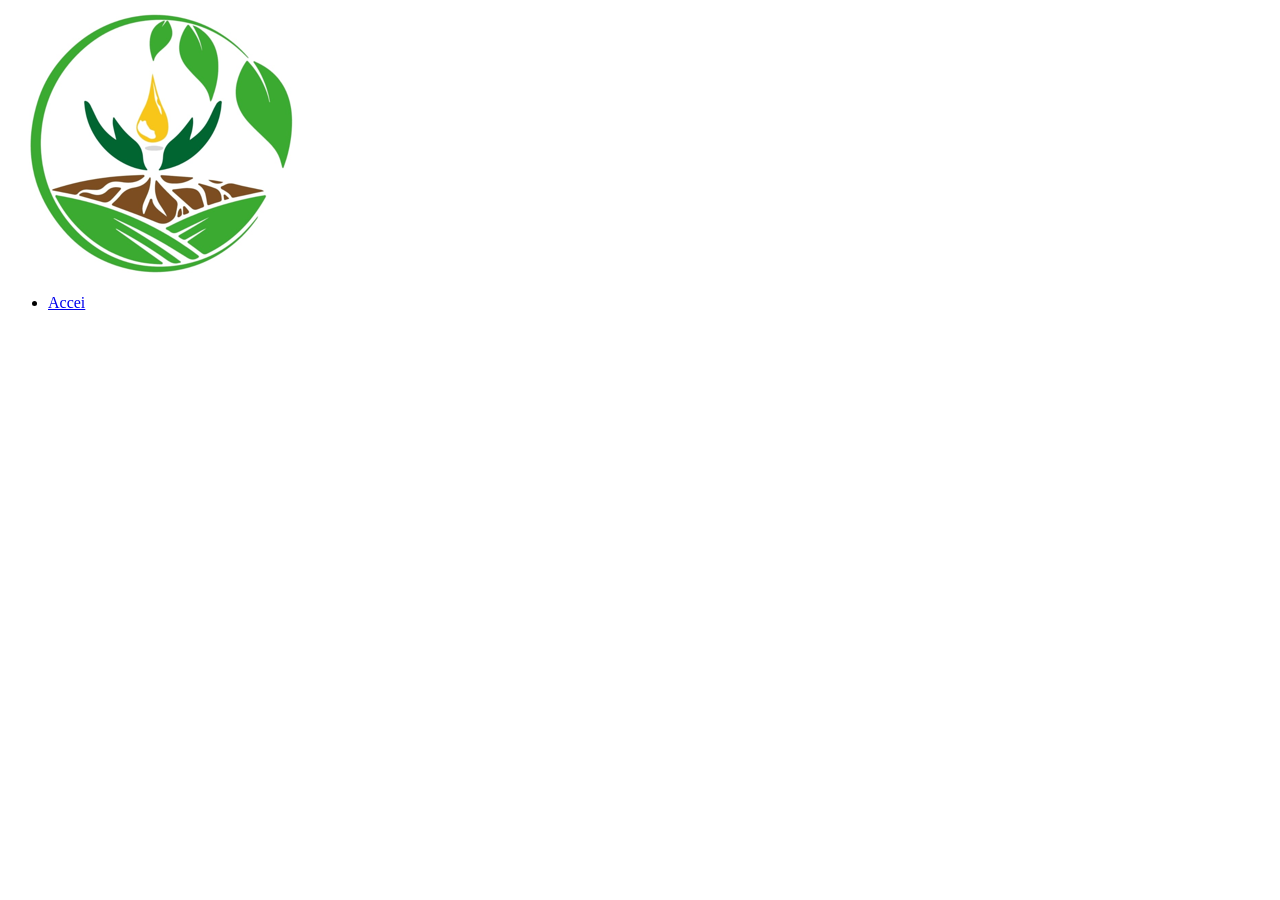
==== Agricole/index.html @ 17e590ea "feat: add logo" ====
<!DOCTYPE html>
<html lang="en">
<head>
    <meta charset="UTF-8">
    <meta name="viewport" content="width=device-width, initial-scale=1.0">
    <title>Document</title>
</head>
<body>
    <header>
        <img src="logo.png" alt="">
        <nav>
            <ul>
                <li><a href="#Acceil">Accei</a></li>
            </ul>
        </nav>
    </header>
</body>
</html>
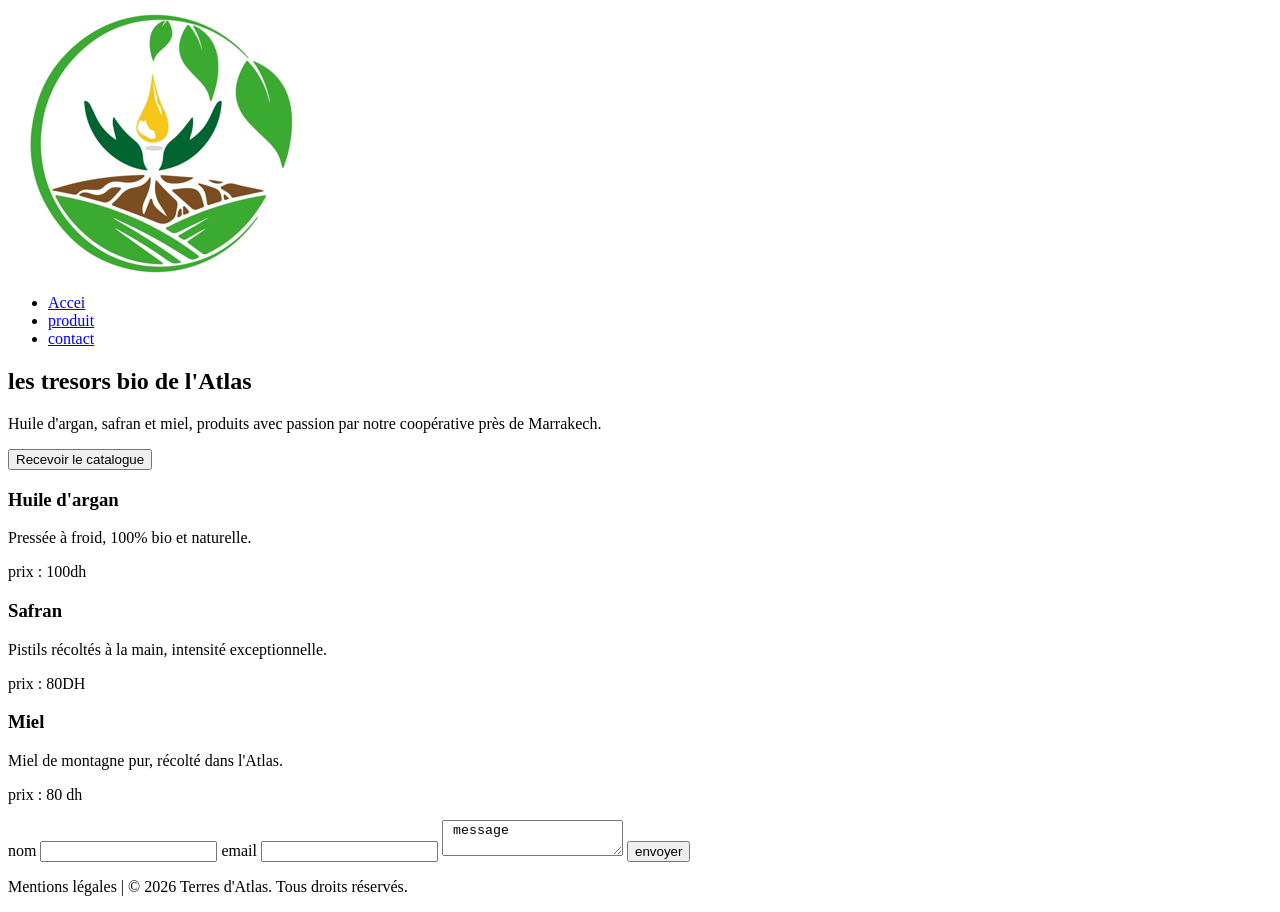
==== commit 8f14cd9a: "feat:add page html" ====
--- a/Agricole/index.html
+++ b/Agricole/index.html
@@ -11,8 +11,47 @@
         <nav>
             <ul>
                 <li><a href="#Acceil">Accei</a></li>
+                <li><a href="#produit">produit</a></li>
+                <li><a href="#contact">contact</a></li>
             </ul>
         </nav>
     </header>
+    <main>
+        <section class="hero">
+          <h1>les tresors bio de l'Atlas</h1>
+          <p>Huile d'argan, safran et miel, produits avec passion par notre coopérative près de Marrakech.</p>
+          <button href="#contact" class="btn">Recevoir le catalogue</button>
+        </section>
+        <section class="produit">
+            <article class="carte">
+                <h1>Huile d'argan</h1>
+                <p>Pressée à froid, 100% bio et naturelle.</p>
+                <p>prix : 100dh</p>
+            </article>
+            <article class="carte">
+                 <h1>Safran</h1>
+                 <p>Pistils récoltés à la main, intensité exceptionnelle.</p>
+                 <p>prix : 80DH</p>
+            </article>
+            <article>
+                <h1>Miel</h1>
+                <p>Miel de montagne pur, récolté dans l'Atlas.</p>
+                <p >prix : 80 dh</p>
+            </article>
+        </section>
+        <section class="contact">
+           <form action="">
+             <label for="nom">nom</label>
+             <input type="text" required>
+             <label for="email">email</label>
+             <input type="email" required>
+             <textarea name="massage" id="message"> message</textarea>
+            <button type="submit" class="btn">envoyer</button>
+           </form>
+        </section>
+    </main>
+    <footer>
+     <p>Mentions légales | &copy; 2026 Terres d'Atlas. Tous droits réservés.</p>
+    </footer>
 </body>
 </html>
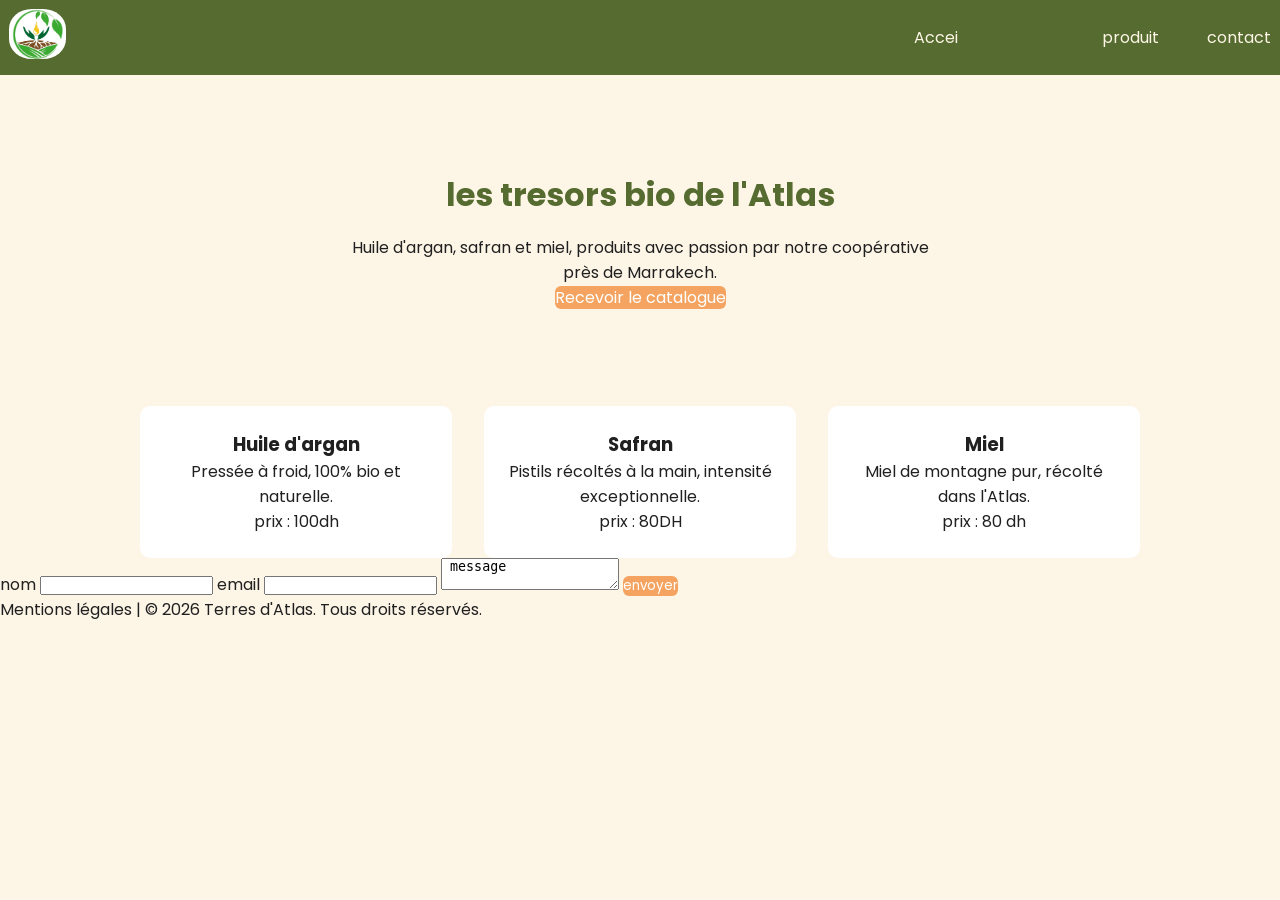
==== commit f3629695: "feat:add design css header and cart and grille" ====
--- a/Agricole/index.html
+++ b/Agricole/index.html
@@ -1,57 +1,75 @@
-<!DOCTYPE html>
+<!doctype html>
 <html lang="en">
-<head>
-    <meta charset="UTF-8">
-    <meta name="viewport" content="width=device-width, initial-scale=1.0">
-    <title>Document</title>
-</head>
-<body>
+  <head>
+    <meta charset="UTF-8" />
+    <meta name="viewport" content="width=device-width, initial-scale=1.0" />
+    <link rel="preconnect" href="https://fonts.googleapis.com" />
+    <link rel="preconnect" href="https://fonts.gstatic.com" />
+    <link
+      href="https://fonts.googleapis.com/css2?family=Poppins:wght@400;600&display=swap"
+      rel="stylesheet"
+    />
+
+    <link rel="stylesheet" href="style.css" />
+
+    <title>Agricole marrekech</title>
+  </head>
+  <body>
     <header>
-        <img src="logo.png" alt="">
-        <nav>
-            <ul>
-                <li><a href="#Acceil">Accei</a></li>
-                <li><a href="#produit">produit</a></li>
-                <li><a href="#contact">contact</a></li>
-            </ul>
-        </nav>
+      <a href="#accueil" class="logo">
+        <img src="logo.png" alt="Logo Terres d'Atlas" />
+      </a>
+      <nav>
+        <ul>
+          <li><a href="#Acceil" class="hero">Accei</a></li>
+          <li><a href="#produit" class="produits">produit</a></li>
+          <li><a href="#contact" class="contact">contact</a></li>
+        </ul>
+      </nav>
     </header>
     <main>
-        <section class="hero">
-          <h1>les tresors bio de l'Atlas</h1>
-          <p>Huile d'argan, safran et miel, produits avec passion par notre coopérative près de Marrakech.</p>
-          <button href="#contact" class="btn">Recevoir le catalogue</button>
-        </section>
-        <section class="produit">
-            <article class="carte">
-                <h1>Huile d'argan</h1>
-                <p>Pressée à froid, 100% bio et naturelle.</p>
-                <p>prix : 100dh</p>
-            </article>
-            <article class="carte">
-                 <h1>Safran</h1>
-                 <p>Pistils récoltés à la main, intensité exceptionnelle.</p>
-                 <p>prix : 80DH</p>
-            </article>
-            <article>
-                <h1>Miel</h1>
-                <p>Miel de montagne pur, récolté dans l'Atlas.</p>
-                <p >prix : 80 dh</p>
-            </article>
-        </section>
-        <section class="contact">
-           <form action="">
-             <label for="nom">nom</label>
-             <input type="text" required>
-             <label for="email">email</label>
-             <input type="email" required>
-             <textarea name="massage" id="message"> message</textarea>
-            <button type="submit" class="btn">envoyer</button>
-           </form>
-        </section>
+      <section class="hero">
+        <h1>les tresors bio de l'Atlas</h1>
+        <p>
+          Huile d'argan, safran et miel, produits avec passion par notre
+          coopérative près de Marrakech.
+        </p>
+        <a href="#contact" class="btn">Recevoir le catalogue</a>
+      </section>
+      <section class="produit">
+        <div class="grille">
+        <article class="carte">
+          <h1>Huile d'argan</h1>
+          <p>Pressée à froid, 100% bio et naturelle.</p>
+          <p>prix : 100dh</p>
+        </article>
+        <article class="carte">
+          <h1>Safran</h1>
+          <p>Pistils récoltés à la main, intensité exceptionnelle.</p>
+          <p>prix : 80DH</p>
+        </article>
+        <article class="carte">
+          <h1>Miel</h1>
+          <p>Miel de montagne pur, récolté dans l'Atlas.</p>
+          <p>prix : 80 dh</p>
+        </article>
+        </div>
+      </section>
+      <section class="contact">
+        <form action="">
+          <label for="nom">nom</label>
+          <input type="text" id="nom" required />
+          <label for="email">email</label>
+          <input type="email" id="email" required />
+          <textarea name="massage" id="message"> message</textarea>
+          <button type="submit" class="btn">envoyer</button>
+        </form>
+      </section>
     </main>
     <footer>
-     <p>Mentions légales | &copy; 2026 Terres d'Atlas. Tous droits réservés.</p>
+      <p>
+        Mentions légales | &copy; 2026 Terres d'Atlas. Tous droits réservés.
+      </p>
     </footer>
-</body>
-</html>+  </body>
+</html>
--- a/Agricole/style.css
+++ b/Agricole/style.css
@@ -0,0 +1,114 @@
+:root{
+    --olive: #556B2F;
+    --Sable: #F4A460;
+    --font : #FDF5E6;
+}
+*{
+    margin:0;
+    padding:0;
+}
+body{
+    font-family: 'Poppins', sans-serif;
+    background-color: var(--font);
+    color: rgb(32, 32, 32) ;
+
+}
+a{
+    text-decoration: none;
+
+}
+
+header{
+    display: flex;
+    justify-content: space-between;
+    align-items: center;
+    padding: 9px;
+    background-color: var(--olive);
+}
+.logo img{
+    height: 50px;
+    border-radius: 40%;
+}
+nav ul{
+    display: flex;
+    gap: 1rem;
+    list-style: none;
+}
+nav a{
+    color: var(--font);
+}
+
+nav a:hover{
+    color: var(--Sable);
+}
+
+h2{
+    color:var(--olive);
+    text-align: center;
+    margin-bottom: 2rem;
+}
+
+.btn{
+    background-color: var(--Sable);
+    color:#fff;
+    border: none;
+    border-radius: 6px;
+    font-family: inherit;
+
+}
+.btn:hover{
+ opacity:0.9; /*chafaf */
+}
+
+.hero{
+    text-align: center;
+    padding: 6rem;
+}
+.hero h1{
+    color: var(--olive);
+    font-size: 2rem;
+    margin-bottom: 1rem;
+}
+
+.hero p{
+    max-width: 600px;
+    margin: auto
+}
+
+
+.produits {
+  padding: 4rem 2rem;
+}
+
+.grille {
+  display: grid;
+  grid-template-columns: repeat(3, 1fr);
+  gap: 2rem;
+  max-width: 1000px;
+  margin: 0 auto;
+}
+
+.carte {
+  background-color: #fff;
+  padding: 1.5rem;
+  border-radius: 10px;
+  text-align: center;
+  transition: box-shadow 0.3s;
+}
+
+.carte:hover {
+  box-shadow: 0 8px 20px rgba(0, 0, 0, 0.15);
+}
+
+.carte h3 {
+  color: var(--olive);
+  margin-bottom: 0.5rem;
+}
+
+.prix {
+  margin-top: 1rem;
+  font-weight: 600;
+  color: var(--sable);
+}
+
+/* ===== Contact ===== */
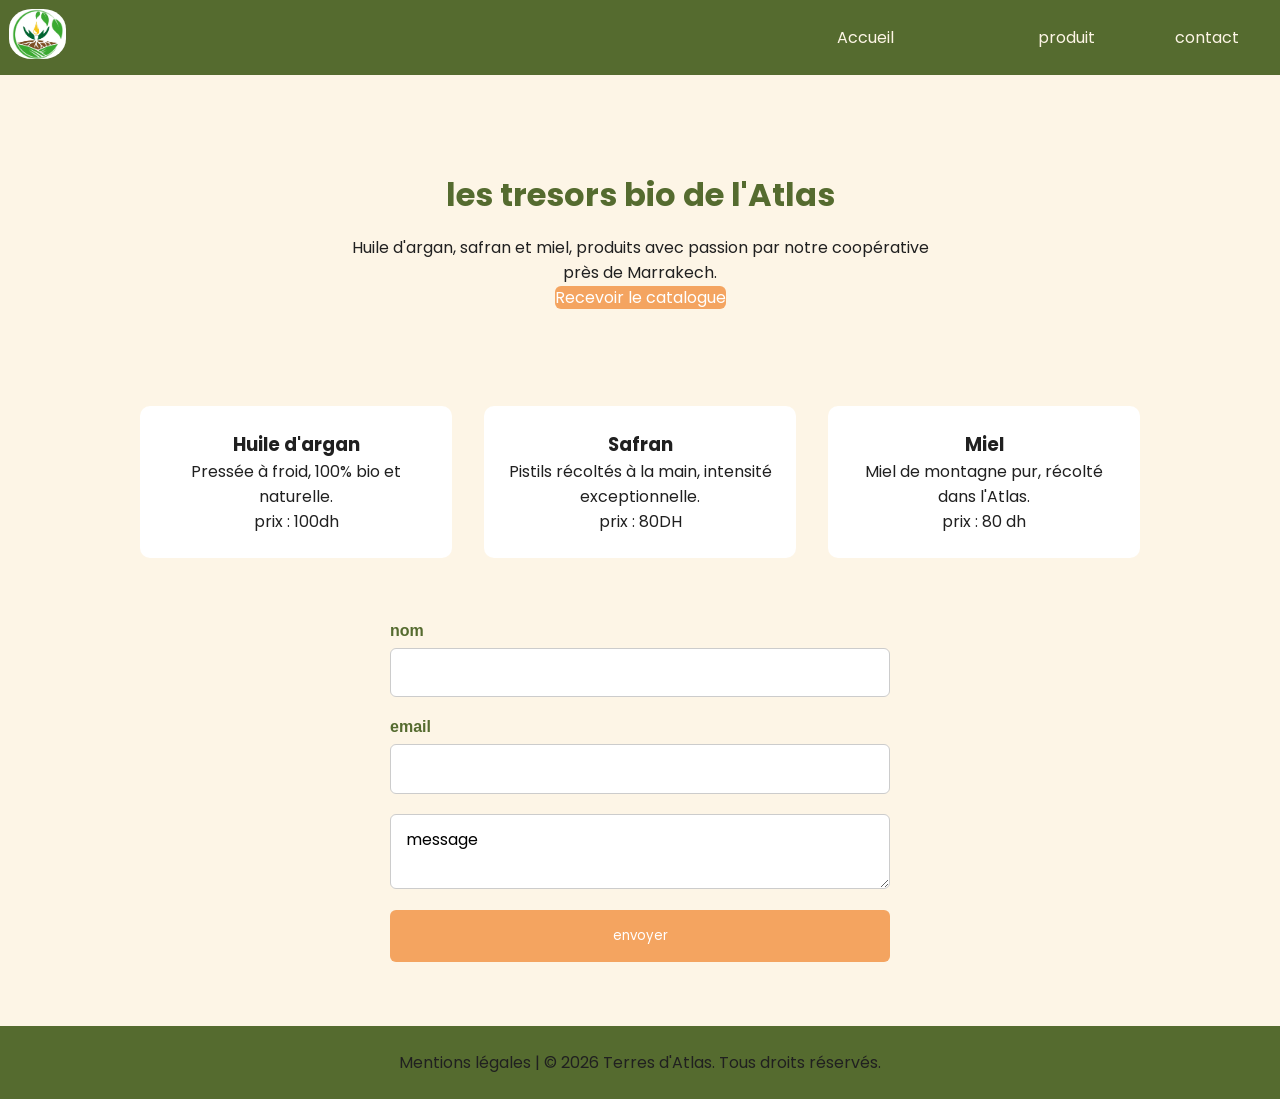
==== commit 1ebb000e: "update: modifications les lien" ====
--- a/Agricole/index.html
+++ b/Agricole/index.html
@@ -21,14 +21,14 @@
       </a>
       <nav>
         <ul>
-          <li><a href="#Acceil" class="hero">Accei</a></li>
+          <li><a href="#Accueil" class="hero">Accueil</a></li>
           <li><a href="#produit" class="produits">produit</a></li>
           <li><a href="#contact" class="contact">contact</a></li>
         </ul>
       </nav>
     </header>
     <main>
-      <section class="hero">
+      <section id="Accueil" class="hero">
         <h1>les tresors bio de l'Atlas</h1>
         <p>
           Huile d'argan, safran et miel, produits avec passion par notre
@@ -36,7 +36,7 @@
         </p>
         <a href="#contact" class="btn">Recevoir le catalogue</a>
       </section>
-      <section class="produit">
+      <section id="produit" class="produit">
         <div class="grille">
         <article class="carte">
           <h1>Huile d'argan</h1>
@@ -55,7 +55,7 @@
         </article>
         </div>
       </section>
-      <section class="contact">
+      <section id="contact" class="contact">
         <form action="">
           <label for="nom">nom</label>
           <input type="text" id="nom" required />
--- a/Agricole/style.css
+++ b/Agricole/style.css
@@ -112,3 +112,65 @@
 }
 
 /* ===== Contact ===== */
+.contact {
+  padding: 4rem 2rem;
+}
+
+form {
+  display: flex;
+  flex-direction: column;
+  gap: 0.5rem;
+  max-width: 500px;
+  margin: 0 auto;
+}
+
+label {
+  font-weight: 600;
+  color: var(--olive);
+}
+
+input,
+textarea {
+  padding: 0.7rem;
+  border: 1px solid #ccc;
+  border-radius: 6px;
+  font-family: inherit;
+  font-size: 1rem;
+  margin-bottom: 0.8rem;
+}
+
+
+form .btn {
+  padding: 1rem;
+}
+
+/* ===== Footer ===== */
+footer {
+  background-color: var(--olive);
+  color: var(--fond);
+  text-align: center;
+  padding: 1.5rem;
+}
+
+/* ===== Responsive ===== */
+@media (max-width: 768px) {
+  header {
+    flex-direction: column;
+    gap: 1rem;
+  }
+
+  nav ul {
+    flex-direction: column;
+    align-items: center;
+    gap: 0.5rem;
+  }
+
+  .grille {
+    grid-template-columns: 1fr;
+  }
+
+  .hero h1 {
+    font-size: 1.8rem;
+  }
+}
+
